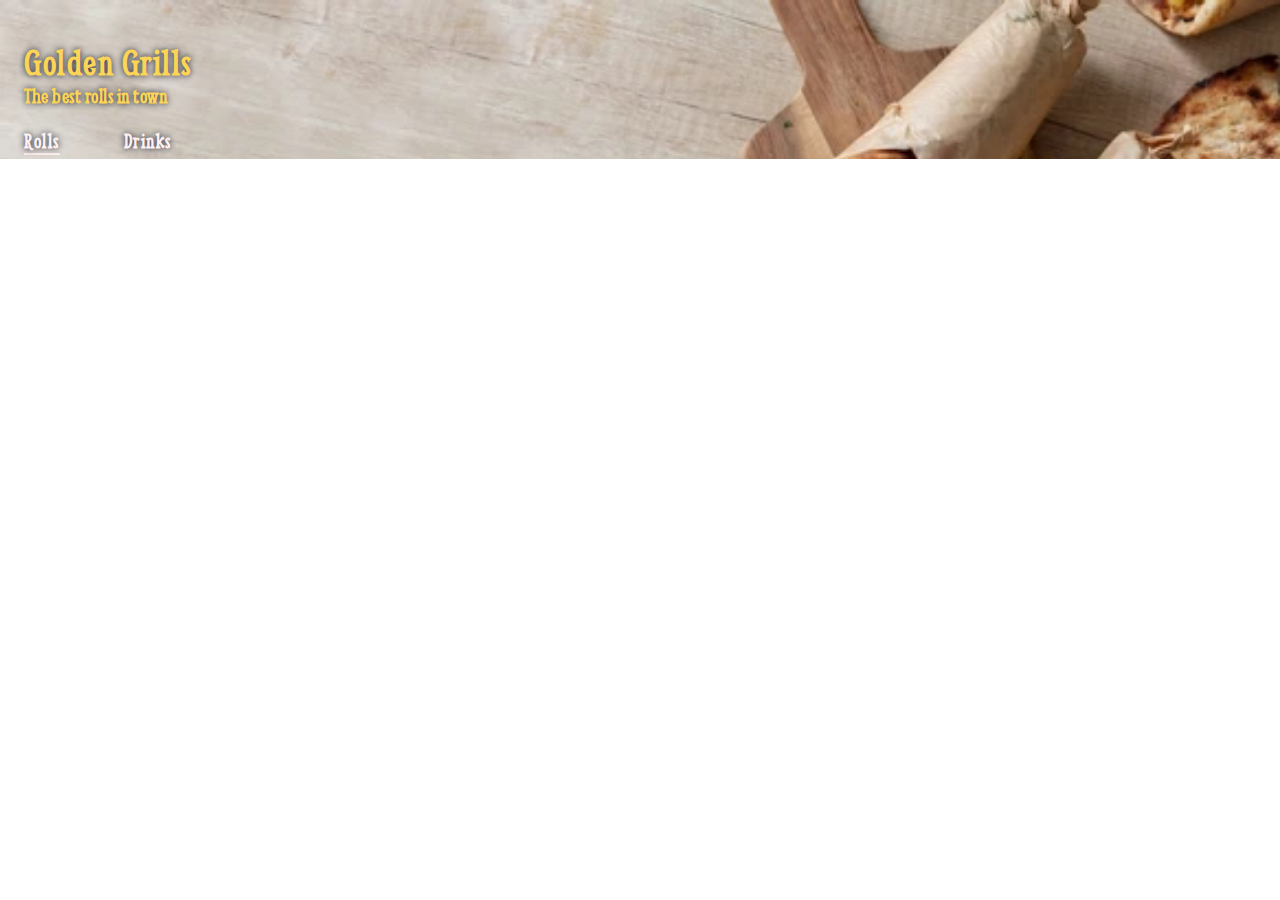
==== index.html @ e4ab1964 "Initial commit and some styling done" ====
<!DOCTYPE html>
<html lang="en">
<head>
    <meta charset="UTF-8">
    <meta name="viewport" content="width=device-width, initial-scale=1.0">
    <link rel="preconnect" href="https://fonts.googleapis.com">
    <link rel="preconnect" href="https://fonts.gstatic.com" crossorigin>
    <link href="https://fonts.googleapis.com/css2?family=Smythe&display=swap" rel="stylesheet">
    <link rel="stylesheet" href="index.css">
    <title>Golden Grills</title>
</head>
<body>
   <header>
    <h1>Golden Grills</h1>
    <p class="sub-title">The best rolls in town</p>
    <nav>
        <ul>
            <li><a href="#" class="menu-sections border">Rolls</a></li>
            <li><a href="#" class="menu-sections inactive">Drinks</a></li>
        </ul>
    </nav>
   </header>
    <script src="index.js" type="module"></script>
</body>
</html>
---- index.css ----
* {
    box-sizing: border-box;
}

body {
    margin: 0;
    font-family: 'Smythe', system-ui;;
}

header {
    background-image: url(./images/cover1.webp);
    background-size: cover;
    padding: 2.5em 1.5em 0.4em; 
    color: #fcd557;
    text-shadow: 0 0 6px #111827;
}

.border {
    border-bottom: 2px solid #fff1f2;
}

h1 {
    margin: 0;
    letter-spacing: 1.5px; 
    font-size: 2.4rem;
}

.sub-title {
    font-size: 1.3rem;
    font-weight: bold;
    letter-spacing: 0.5px;
    margin-top: 0;
}

nav > ul {
    width: 40%;
    list-style: none;
    margin: 0;
    padding-left: 0;
    display: flex;
    gap: 4em;
}

.menu-sections {
    font-size: 1.3rem;
    font-weight: bold;
    color: #fff1f2;
    text-decoration: none;
    letter-spacing: 1.5px;
    cursor: default;
}

.inactive:hover {
    opacity: 0.8;
    cursor: pointer;
}
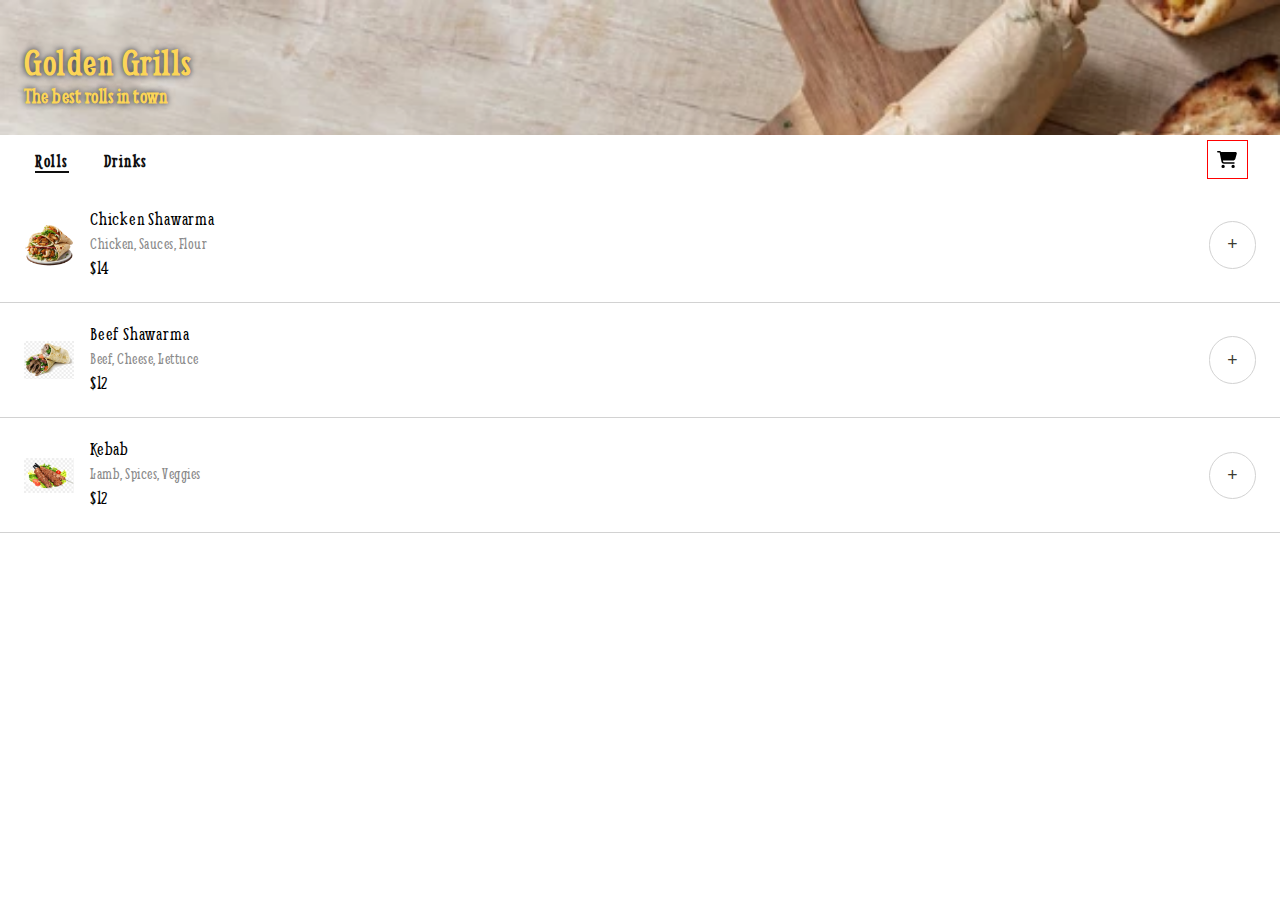
==== commit 2021813f: "Basic Styling and some JS" ====
--- a/index.html
+++ b/index.html
@@ -13,13 +13,17 @@
    <header>
     <h1>Golden Grills</h1>
     <p class="sub-title">The best rolls in town</p>
-    <nav>
-        <ul>
-            <li><a href="#" class="menu-sections border">Rolls</a></li>
-            <li><a href="#" class="menu-sections inactive">Drinks</a></li>
-        </ul>
-    </nav>
    </header>
+   <main>
+        <nav>
+            <ul>
+                <li><a href="#" class="menu-section-link border">Rolls</a></li>
+                <li><a href="#" class="menu-section-link hover">Drinks</a></li>
+                <li><a href="#" class="hover"><img src="./images/cart.svg" aria-label="Shopping Cart button" id="cart-icon"></a></li>
+            </ul>
+        </nav>
+        <section id="menu-section-rolls"></section>
+    </main>
     <script src="index.js" type="module"></script>
 </body>
 </html>--- a/index.css
+++ b/index.css
@@ -1,7 +1,3 @@
-* {
-    box-sizing: border-box;
-}
-
 body {
     margin: 0;
     font-family: 'Smythe', system-ui;;
@@ -16,7 +12,7 @@
 }
 
 .border {
-    border-bottom: 2px solid #fff1f2;
+    border-bottom: 2px solid #0e0e0e;
 }
 
 h1 {
@@ -33,24 +29,81 @@
 }
 
 nav > ul {
-    width: 40%;
     list-style: none;
     margin: 0;
-    padding-left: 0;
+    padding: 0.3em 0;
     display: flex;
-    gap: 4em;
+    align-items: center;   
 }
 
-.menu-sections {
-    font-size: 1.3rem;
+ul > li:last-child {
+    margin-left: auto;
+    margin-right: 2em;
+}
+
+.menu-section-link {
+    margin-left: 2em;
+    font-size: 1.1rem;
     font-weight: bold;
-    color: #fff1f2;
+    color: #0e0e0e;
     text-decoration: none;
     letter-spacing: 1.5px;
     cursor: default;
 }
 
-.inactive:hover {
+#cart-icon {
+    width: 20px;
+    border: 1px solid red;
+    padding: 0.6em;
+}
+
+.hover:hover {
     opacity: 0.8;
     cursor: pointer;
-}+}
+
+.menu-section-item {
+    display: flex;
+    align-items: center;
+    padding: 1.2em 1.5em;
+    border-bottom: 1px solid #d2d2d2;
+}
+
+.menu-item-name {
+    margin: 0 0 0.2em;
+    font-size: 1.2rem;
+    font-weight: 400;
+    letter-spacing: 0.8px;
+}
+
+.menu-item-ingredients,
+.menu-item-price {
+    margin-top: 0;
+    margin-bottom: 0.2em;
+    letter-spacing: 0.5px;
+}
+
+.menu-item-ingredients {
+    color: #8b8b8b;
+}
+
+.menu-item-price {
+    color: #000;
+    font-size: 1.2rem;
+}
+
+.menu-item-img {
+    width: 50px;
+    margin-right: 1em;
+}
+
+#add-item-btn {
+    color: #3c3c33;
+    font-size: 1.1rem;
+    background-color: inherit;
+    margin-left: auto;
+    border: 1px solid #d2d2d2;
+    padding: 0.5em 1em;
+    aspect-ratio: 1 / 1;
+    border-radius: 50%;
+}
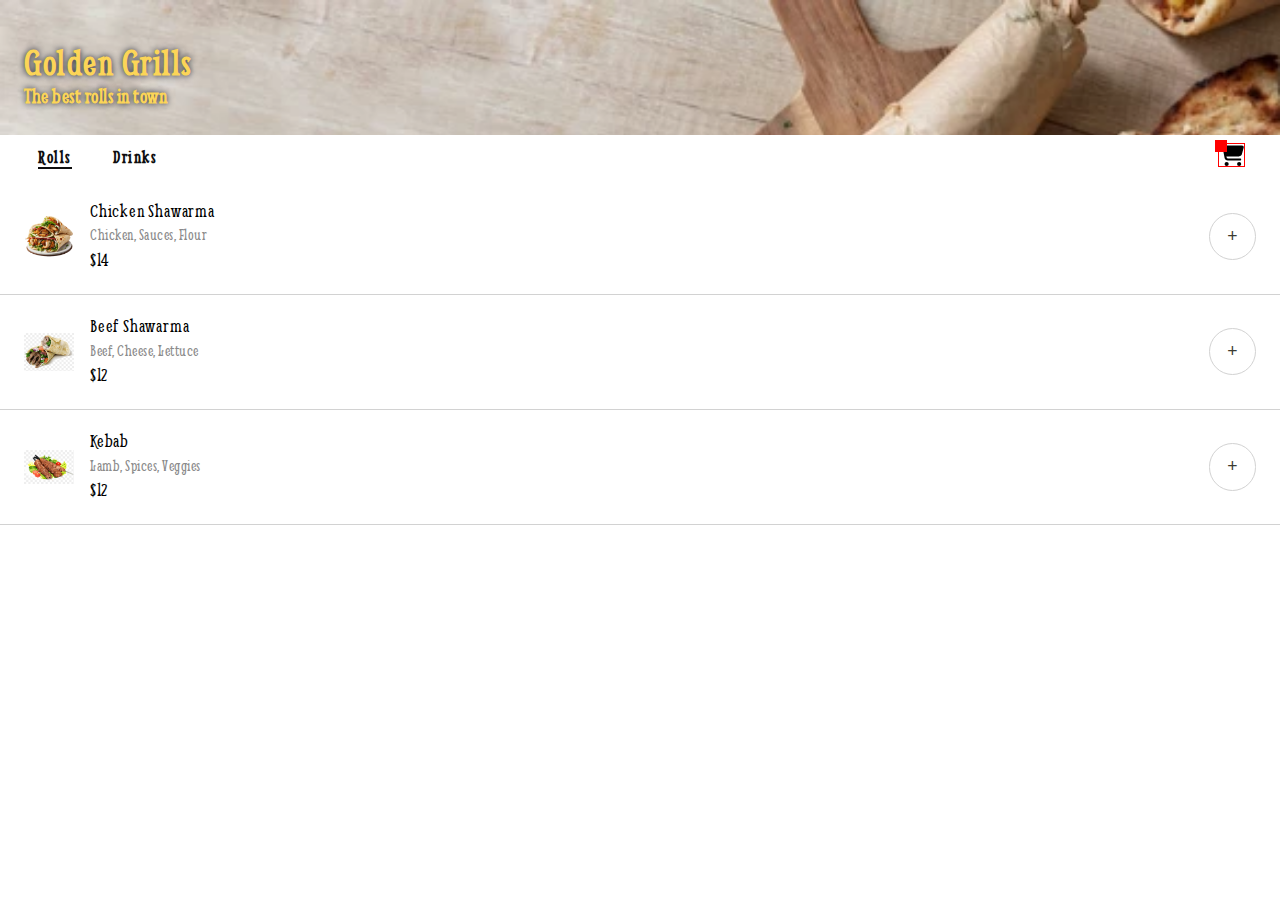
==== commit 3f30afc9: "Adding cart functionality" ====
--- a/index.html
+++ b/index.html
@@ -17,9 +17,18 @@
    <main>
         <nav>
             <ul>
-                <li><a href="#" class="menu-section-link border">Rolls</a></li>
-                <li><a href="#" class="menu-section-link hover">Drinks</a></li>
-                <li><a href="#" class="hover"><img src="./images/cart.svg" aria-label="Shopping Cart button" id="cart-icon"></a></li>
+                <li>
+                    <a href="#" class="menu-section-link border">Rolls</a>
+                </li>
+                <li>
+                    <a href="./drinks.html" class="menu-section-link hover">Drinks</a>
+                </li>
+                <li class="cart-icon-list-item">
+                    <a href="#">
+                        <img src="./images/cart.svg" aria-label="Shopping Cart button" id="cart-icon">
+                        <span class="cart-items-qty"></span>
+                    </a>
+                </li>
             </ul>
         </nav>
         <section id="menu-section-rolls"></section>
--- a/index.css
+++ b/index.css
@@ -36,6 +36,10 @@
     align-items: center;   
 }
 
+ul > li {
+    padding: 0.2em;
+}
+
 ul > li:last-child {
     margin-left: auto;
     margin-right: 2em;
@@ -51,10 +55,23 @@
     cursor: default;
 }
 
+.cart-icon-list-item {
+    position: relative;
+}
+
 #cart-icon {
-    width: 20px;
+    width: 25px;
     border: 1px solid red;
-    padding: 0.6em;
+}
+
+.cart-items-qty {
+    display: inline-block;
+    width: 12px;
+    height: 12px;
+    background-color: red;
+    position: absolute;
+    top: 0;
+    left: 0;
 }
 
 .hover:hover {
@@ -107,3 +124,8 @@
     aspect-ratio: 1 / 1;
     border-radius: 50%;
 }
+
+#add-item-btn:hover {
+    cursor: pointer;
+    background-color: #f5f5f5;
+}
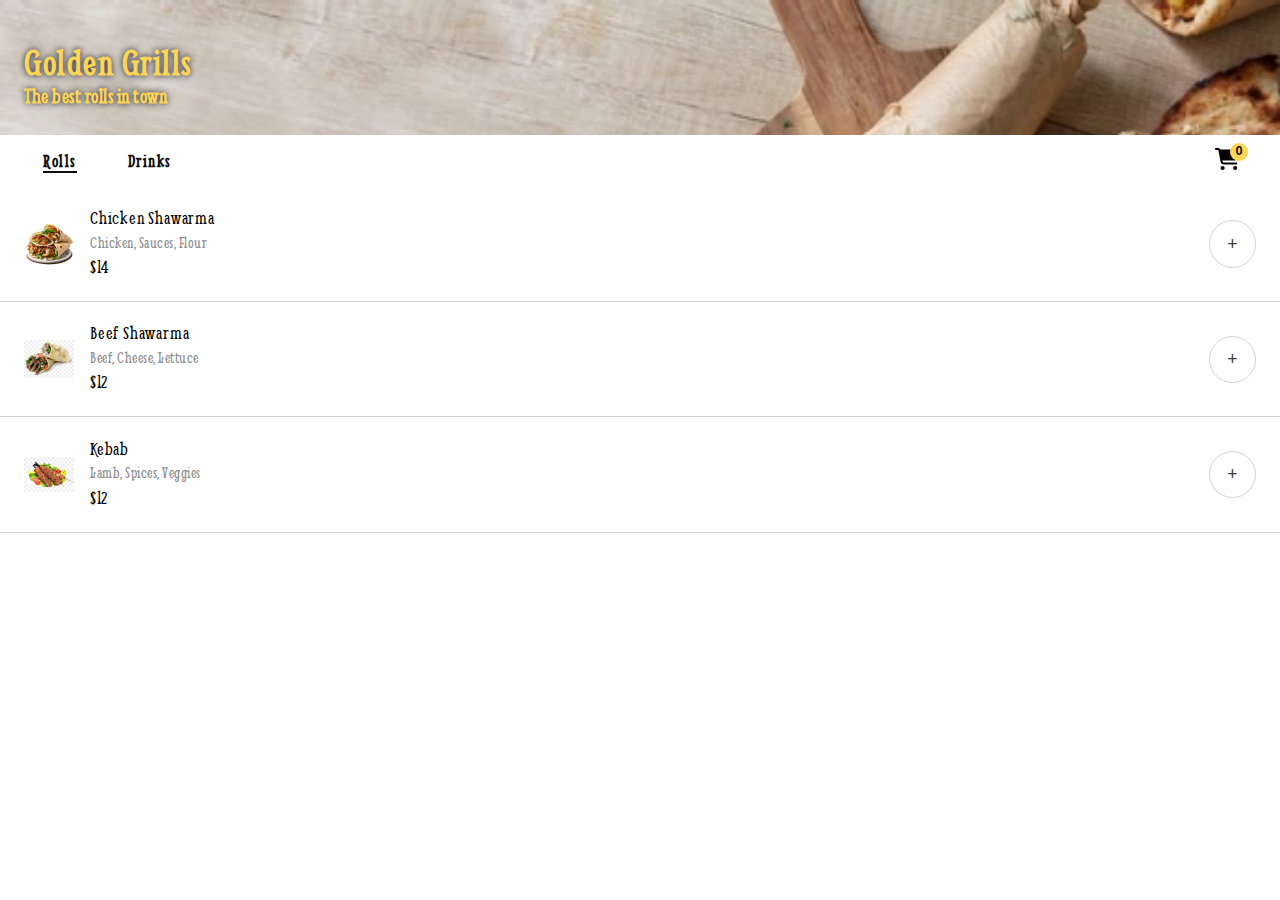
==== commit d0567aa0: "Implemented the cart status" ====
--- a/index.html
+++ b/index.html
@@ -26,7 +26,7 @@
                 <li class="cart-icon-list-item">
                     <a href="#">
                         <img src="./images/cart.svg" aria-label="Shopping Cart button" id="cart-icon">
-                        <span class="cart-items-qty"></span>
+                        <span id="cart-items-qty"></span>
                     </a>
                 </li>
             </ul>
--- a/index.css
+++ b/index.css
@@ -37,7 +37,7 @@
 }
 
 ul > li {
-    padding: 0.2em;
+    padding: 0.5em;
 }
 
 ul > li:last-child {
@@ -61,17 +61,22 @@
 
 #cart-icon {
     width: 25px;
-    border: 1px solid red;
 }
 
-.cart-items-qty {
+#cart-items-qty {
     display: inline-block;
-    width: 12px;
-    height: 12px;
-    background-color: red;
+    width: 18px;
+    height: 18px;
+    border-radius: 50%;
+    background-color: #fcd557;
+    text-align: center;
+    color: #0e0e0e;
+    font-family: Verdana, Geneva, Tahoma, sans-serif;
+    font-weight: 900;
+    font-size: 0.8em;
     position: absolute;
-    top: 0;
-    left: 0;
+    top: 3px;
+    right: 0;
 }
 
 .hover:hover {
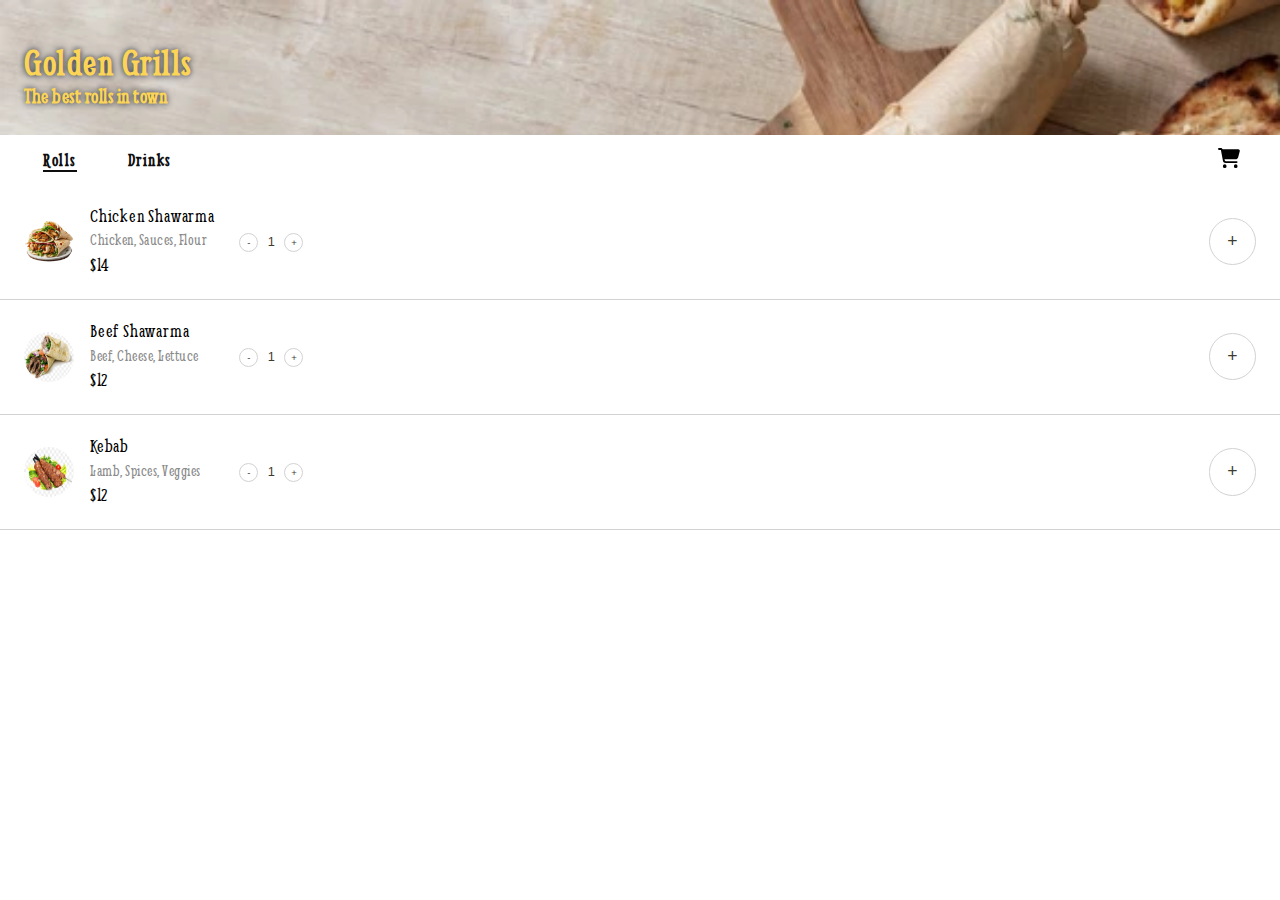
==== commit 23223776: "Implementing the Cart Page.." ====
--- a/index.html
+++ b/index.html
@@ -7,7 +7,7 @@
     <link rel="preconnect" href="https://fonts.gstatic.com" crossorigin>
     <link href="https://fonts.googleapis.com/css2?family=Smythe&display=swap" rel="stylesheet">
     <link rel="stylesheet" href="index.css">
-    <title>Golden Grills</title>
+    <title>GoldenGrills - Rolls</title>
 </head>
 <body>
    <header>
@@ -24,7 +24,7 @@
                     <a href="./drinks.html" class="menu-section-link hover">Drinks</a>
                 </li>
                 <li class="cart-icon-list-item">
-                    <a href="#">
+                    <a href="./shopping-cart.html">
                         <img src="./images/cart.svg" aria-label="Shopping Cart button" id="cart-icon">
                         <span id="cart-items-qty"></span>
                     </a>
--- a/index.css
+++ b/index.css
@@ -60,11 +60,11 @@
 }
 
 #cart-icon {
-    width: 25px;
+    width: 22px;
 }
 
 #cart-items-qty {
-    display: inline-block;
+    display: none;
     width: 18px;
     height: 18px;
     border-radius: 50%;
@@ -89,6 +89,10 @@
     align-items: center;
     padding: 1.2em 1.5em;
     border-bottom: 1px solid #d2d2d2;
+}
+
+.menu-item-info {
+    width: 127px;
 }
 
 .menu-item-name {
@@ -117,20 +121,45 @@
 .menu-item-img {
     width: 50px;
     margin-right: 1em;
-}
-
-#add-item-btn {
-    color: #3c3c33;
-    font-size: 1.1rem;
-    background-color: inherit;
-    margin-left: auto;
-    border: 1px solid #d2d2d2;
-    padding: 0.5em 1em;
     aspect-ratio: 1 / 1;
     border-radius: 50%;
 }
 
-#add-item-btn:hover {
+.qty-info {
+    margin-left: 1.4em;
+}
+
+.item-qty {
+    display: inline-block;
+    text-align: center;
+    width: 22px;
+    color: #3c3c33;
+    font-family: Verdana, Geneva, Tahoma, sans-serif;
+    font-size: 0.8rem;
+}
+
+.btn {
+    color: #3c3c33;
+    background-color: inherit;
+    border: 1px solid #d2d2d2;
+    aspect-ratio: 1 / 1;
+    border-radius: 50%;
+}
+
+.add-qty-btn,
+.sub-qty-btn {
+    font-size: 0.6rem;
+    width: 19px;
+    padding: 0.2em 0.6em;
+}
+
+.add-item-btn {
+    font-size: 1.1rem;
+    margin-left: auto;
+    padding: 0.5em 1em;
+}
+
+.btn:hover {
     cursor: pointer;
     background-color: #f5f5f5;
 }
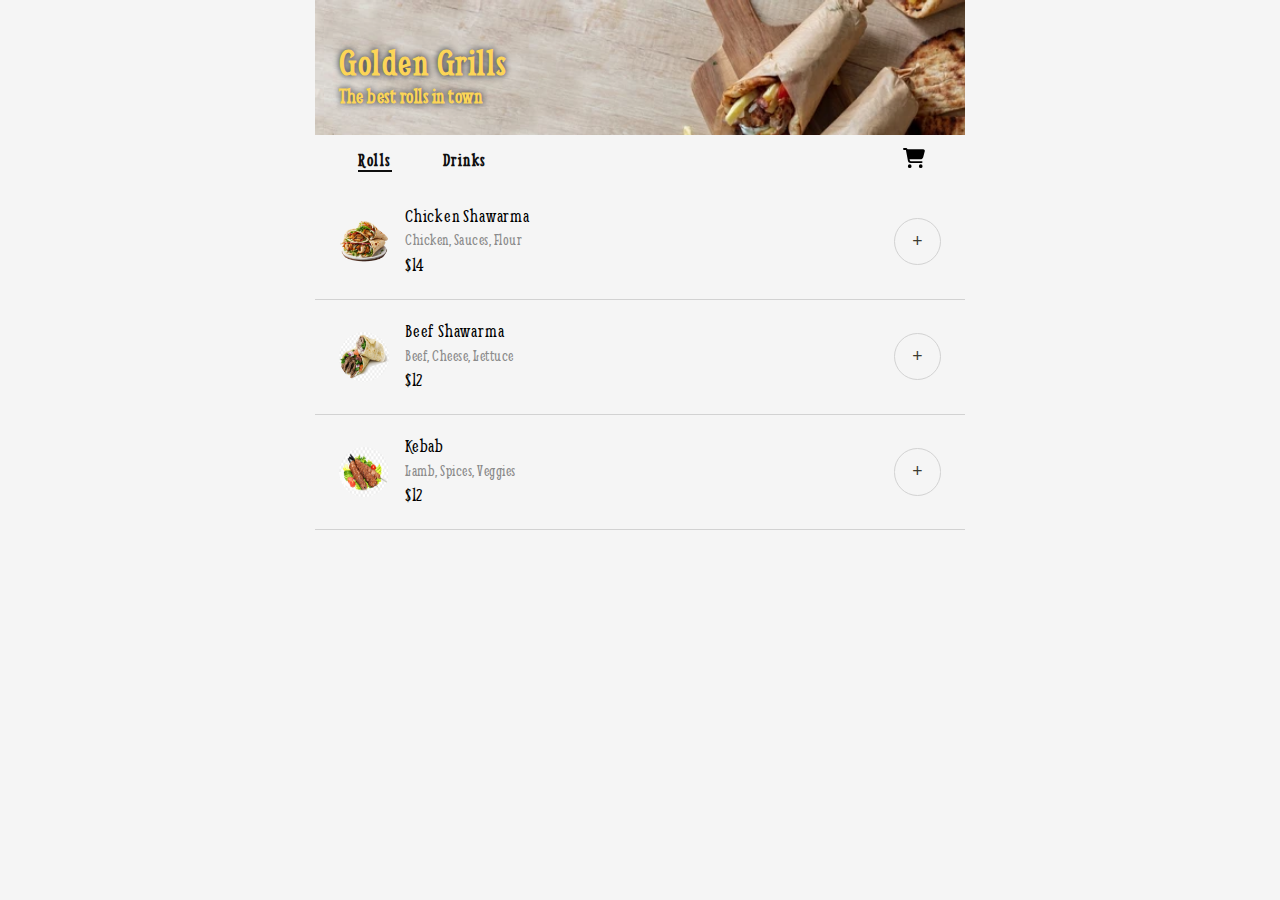
==== commit 35212182: "Removing bugs" ====
--- a/index.html
+++ b/index.html
@@ -24,7 +24,7 @@
                     <a href="./drinks.html" class="menu-section-link hover">Drinks</a>
                 </li>
                 <li class="cart-icon-list-item">
-                    <a href="./shopping-cart.html">
+                    <a href="./shopping-cart.html" class="hover">
                         <img src="./images/cart.svg" aria-label="Shopping Cart button" id="cart-icon">
                         <span id="cart-items-qty"></span>
                     </a>
--- a/index.css
+++ b/index.css
@@ -1,7 +1,25 @@
+* {
+    box-sizing: border-box;
+}
+
 body {
     margin: 0;
-    font-family: 'Smythe', system-ui;;
-}
+    font-family: 'Smythe', system-ui;
+    background-color: #f5f5f5;
+}
+
+/* Utility Classes */
+
+.border {
+    border-bottom: 2px solid #0e0e0e;
+}
+
+.hover:hover {
+    opacity: 0.8;
+    cursor: pointer;
+}
+
+/* Layout */
 
 header {
     background-image: url(./images/cover1.webp);
@@ -11,8 +29,10 @@
     text-shadow: 0 0 6px #111827;
 }
 
-.border {
-    border-bottom: 2px solid #0e0e0e;
+header,
+main {
+    max-width: 650px;
+    margin: 0 auto;
 }
 
 h1 {
@@ -43,16 +63,6 @@
 ul > li:last-child {
     margin-left: auto;
     margin-right: 2em;
-}
-
-.menu-section-link {
-    margin-left: 2em;
-    font-size: 1.1rem;
-    font-weight: bold;
-    color: #0e0e0e;
-    text-decoration: none;
-    letter-spacing: 1.5px;
-    cursor: default;
 }
 
 .cart-icon-list-item {
@@ -72,16 +82,12 @@
     text-align: center;
     color: #0e0e0e;
     font-family: Verdana, Geneva, Tahoma, sans-serif;
-    font-weight: 900;
-    font-size: 0.8em;
+    font-weight: 700;
+    font-size: 0.7em;
+    letter-spacing: -2px;
     position: absolute;
-    top: 3px;
+    top: 0px;
     right: 0;
-}
-
-.hover:hover {
-    opacity: 0.8;
-    cursor: pointer;
 }
 
 .menu-section-item {
@@ -91,6 +97,10 @@
     border-bottom: 1px solid #d2d2d2;
 }
 
+.cart-section-item:last-of-type {
+    border-bottom: 2px solid #fcd557;
+}
+
 .menu-item-info {
     width: 127px;
 }
@@ -125,17 +135,16 @@
     border-radius: 50%;
 }
 
-.qty-info {
-    margin-left: 1.4em;
-}
-
-.item-qty {
-    display: inline-block;
-    text-align: center;
-    width: 22px;
-    color: #3c3c33;
-    font-family: Verdana, Geneva, Tahoma, sans-serif;
-    font-size: 0.8rem;
+/* Buttons & Links */
+
+.menu-section-link {
+    margin-left: 2em;
+    font-size: 1.1rem;
+    font-weight: bold;
+    color: #0e0e0e;
+    text-decoration: none;
+    letter-spacing: 1.5px;
+    cursor: default;
 }
 
 .btn {
@@ -146,6 +155,126 @@
     border-radius: 50%;
 }
 
+.add-item-btn {
+    font-size: 1.1rem;
+    margin-left: auto;
+    padding: 0.5em 1em;
+}
+
+.btn:hover {
+    cursor: pointer;
+    background-color: #fff
+}
+
+
+/* Cart Section Styling */
+
+.empty-cart-msg {
+    border: 4px solid #fcd557;
+    padding-bottom: 1.2em;
+    background-color: #f5f5f5;
+    width: 90%;
+    max-width: 300px;
+    margin: 4em auto 0;
+}
+
+.cart-heading,
+.cart-subheading {
+    color: #111827;
+    text-align: center;
+}
+
+.cart-heading {
+    letter-spacing: 0.5px;
+    margin-bottom: 0;  
+}
+
+.cart-subheading {
+    font-size: 1.3rem;
+    margin-bottom: 0;
+}
+
+.qty-bought {
+    margin-left: 3.5em;
+}
+
+.qty-info {
+    margin-left: 1.4em;
+}
+
+.total-price-per-item {
+    margin-left: auto;
+    font-weight: bold;
+    letter-spacing: 0.8px;
+}
+
+.total-cart-price {
+    padding: 1em 1.5em;
+    display: flex;
+    justify-content: space-between;
+    margin-bottom: 1.2em;
+}
+
+.price-title,
+.price-amount {
+    margin: 0;
+    color: #111827;
+    font-weight: bold;
+    letter-spacing: 0.8px;
+    font-size: 1.1rem;
+}
+
+
+#payment-info-modal {
+    background-color: #f9fafb;
+    width: 95%;
+    height: 330px;
+    max-width: 350px;
+    margin: 0 auto;
+    padding: 1em;
+    font-family: Verdana, Geneva, Tahoma, sans-serif;
+    position: fixed;
+    top: 0em;
+    bottom: 0;
+    right: 0;
+    left: 0;
+    margin: auto;
+    display: none;
+}
+
+.payment-modal-title,
+.close-modal-btn {
+    margin: 0;
+    font-size: 1rem;
+}
+
+form {
+    display: flex;
+    flex-direction: column;
+    justify-content: center;
+}
+
+.payment-modal-title {
+    text-align: center;
+    margin-bottom: 1em;
+}
+
+.modal-input {
+    font-family: inherit;
+    color: #757575;
+    margin-bottom: 1em;
+    padding: 0.8em;
+    border: 1px solid #757575;
+    border-radius: 3px;
+}
+
+.modal-input:focus {
+    outline: none;
+    border: 2px solid #757575;
+}
+
+/* Buttons */
+
 .add-qty-btn,
 .sub-qty-btn {
     font-size: 0.6rem;
@@ -153,13 +282,98 @@
     padding: 0.2em 0.6em;
 }
 
-.add-item-btn {
-    font-size: 1.1rem;
+.remove-btn {
+    background-color: inherit;
+    color: #3c3c33;
+    font-weight: bold;
+    background-color: inherit;
+    border: none;
+    margin-left: 1.4em;
+}
+
+.submit-order-btn {
+    padding: 1em 1.4em;
+    background-color: #16db99;
+    color: #fff;
+    font-size: 0.9rem;
+    font-weight: bold;
+    font-family: Verdana, Geneva, Tahoma, sans-serif;
+    border: none;
+    margin: 0 auto;
+    display: block;
+}
+
+.close-modal-btn {
+    text-align: center;
+    width: 20px;
+    height: 20px;
+    border-radius: 50%;
     margin-left: auto;
-    padding: 0.5em 1em;
-}
-
-.btn:hover {
+}
+
+.close-modal-btn:hover {
     cursor: pointer;
-    background-color: #f5f5f5;
-}
+    color: #e11d1d;
+}
+
+.pay-btn {
+    margin-top: 0.5em;
+    padding: 1em 1.4em;
+    border: none;
+    background-color: #16db99;
+    font-size: 1rem;
+    font-weight: bold;
+    color: #fff;
+}
+
+.remove-btn:hover,
+.submit-order-btn:hover,
+.pay-btn:hover {
+    cursor: pointer;
+    opacity: 0.8;
+}
+
+
+/* Media- Queries */ 
+
+@media (max-width: 420px) {
+
+    .menu-section-item {
+        padding: 1.2em 0.5em;
+    }
+
+    .add-item-btn {
+        padding: 0.2em 0.5em;
+    }
+
+    .cart-item-img {
+        display: none;
+    }
+
+    .qty-info,
+    .remove-btn {
+        margin-left: 0.5em;
+    }
+
+    .cart-item-info {
+        width: 110px;
+    }
+
+    .cart-item-name,
+    .cart-item-price {
+        font-size: 1rem;
+    }
+}
+
+.final-modal-msg {
+    width: 90%;
+    margin: 4em auto 0;
+    text-align: center;
+    background-color: #ecfdf5;
+    padding: 1.2em;
+}
+
+.final-modal-msg > p {
+    margin-top: 0;
+    color: #065f46;
+}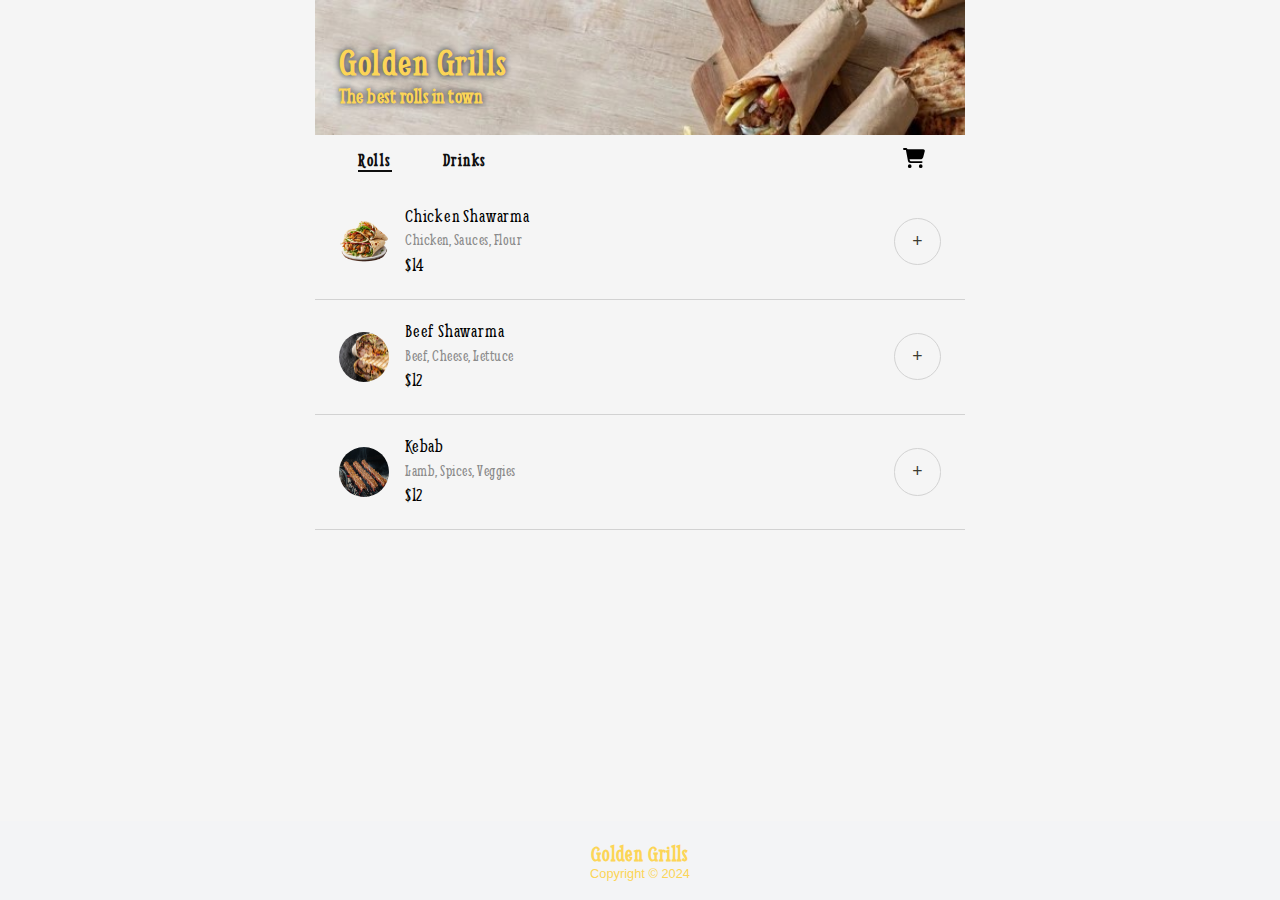
==== commit 68082b3c: "Final refactoring" ====
--- a/index.html
+++ b/index.html
@@ -20,9 +20,11 @@
                 <li>
                     <a href="#" class="menu-section-link border">Rolls</a>
                 </li>
+
                 <li>
                     <a href="./drinks.html" class="menu-section-link hover">Drinks</a>
                 </li>
+                
                 <li class="cart-icon-list-item">
                     <a href="./shopping-cart.html" class="hover">
                         <img src="./images/cart.svg" aria-label="Shopping Cart button" id="cart-icon">
@@ -33,6 +35,10 @@
         </nav>
         <section id="menu-section-rolls"></section>
     </main>
+    <footer>
+        <h2 class="footer-title">Golden Grills</h2>
+        <p class="footer-copyright">Copyright &copy; 2024 </p>
+    </footer>
     <script src="index.js" type="module"></script>
 </body>
 </html>--- a/index.css
+++ b/index.css
@@ -22,7 +22,7 @@
 /* Layout */
 
 header {
-    background-image: url(./images/cover1.webp);
+    background-image: url(./images/cover1.jpg);
     background-size: cover;
     padding: 2.5em 1.5em 0.4em; 
     color: #fcd557;
@@ -124,7 +124,6 @@
 }
 
 .menu-item-price {
-    color: #000;
     font-size: 1.2rem;
 }
 
@@ -134,6 +133,34 @@
     aspect-ratio: 1 / 1;
     border-radius: 50%;
 }
+
+footer {
+    padding: 1.2em;
+    text-align: center;
+    color: #fcd557;
+    background-color: #f3f4f6;
+    position: fixed;
+    bottom: 0;
+    left: 0;
+    right: 0;
+}
+
+.footer-title,
+.footer-copyright {
+    margin: 0;
+}
+
+.footer-title {
+    letter-spacing: 0.8px;
+    font-size: 1.4rem;
+}
+
+.footer-copyright {
+    font-family: Verdana, Geneva, Tahoma, sans-serif;
+    font-size: 0.8rem;
+}
+
+
 
 /* Buttons & Links */
 
@@ -163,7 +190,7 @@
 
 .btn:hover {
     cursor: pointer;
-    background-color: #fff
+    background-color: #d2d2d2;
 }
 
 
@@ -278,8 +305,9 @@
 .add-qty-btn,
 .sub-qty-btn {
     font-size: 0.6rem;
-    width: 19px;
+    width: 25px;
     padding: 0.2em 0.6em;
+    margin-right: 0.4em;
 }
 
 .remove-btn {
@@ -333,12 +361,26 @@
     opacity: 0.8;
 }
 
+.final-modal-msg {
+    width: 90%;
+    margin: 4em auto 0;
+    text-align: center;
+    background-color: #ecfdf5;
+    padding: 1.2em;
+}
+
+.final-modal-msg>p {
+    margin-top: 0;
+    color: #065f46;
+}
+
 
 /* Media- Queries */ 
 
 @media (max-width: 420px) {
 
-    .menu-section-item {
+    .menu-section-item,
+    .total-cart-price {
         padding: 1.2em 0.5em;
     }
 
@@ -355,6 +397,14 @@
         margin-left: 0.5em;
     }
 
+    .remove-btn {
+        font-size: 0.7rem;
+    }
+
+    .total-price-per-item {
+        font-size: 0.9rem;
+    }
+
     .cart-item-info {
         width: 110px;
     }
@@ -365,15 +415,10 @@
     }
 }
 
-.final-modal-msg {
-    width: 90%;
-    margin: 4em auto 0;
-    text-align: center;
-    background-color: #ecfdf5;
-    padding: 1.2em;
-}
-
-.final-modal-msg > p {
-    margin-top: 0;
-    color: #065f46;
-}+@media (min-width: 330px) {
+    .cart-item-img {
+        display: block;
+        width: 40px;
+    }
+}
+
